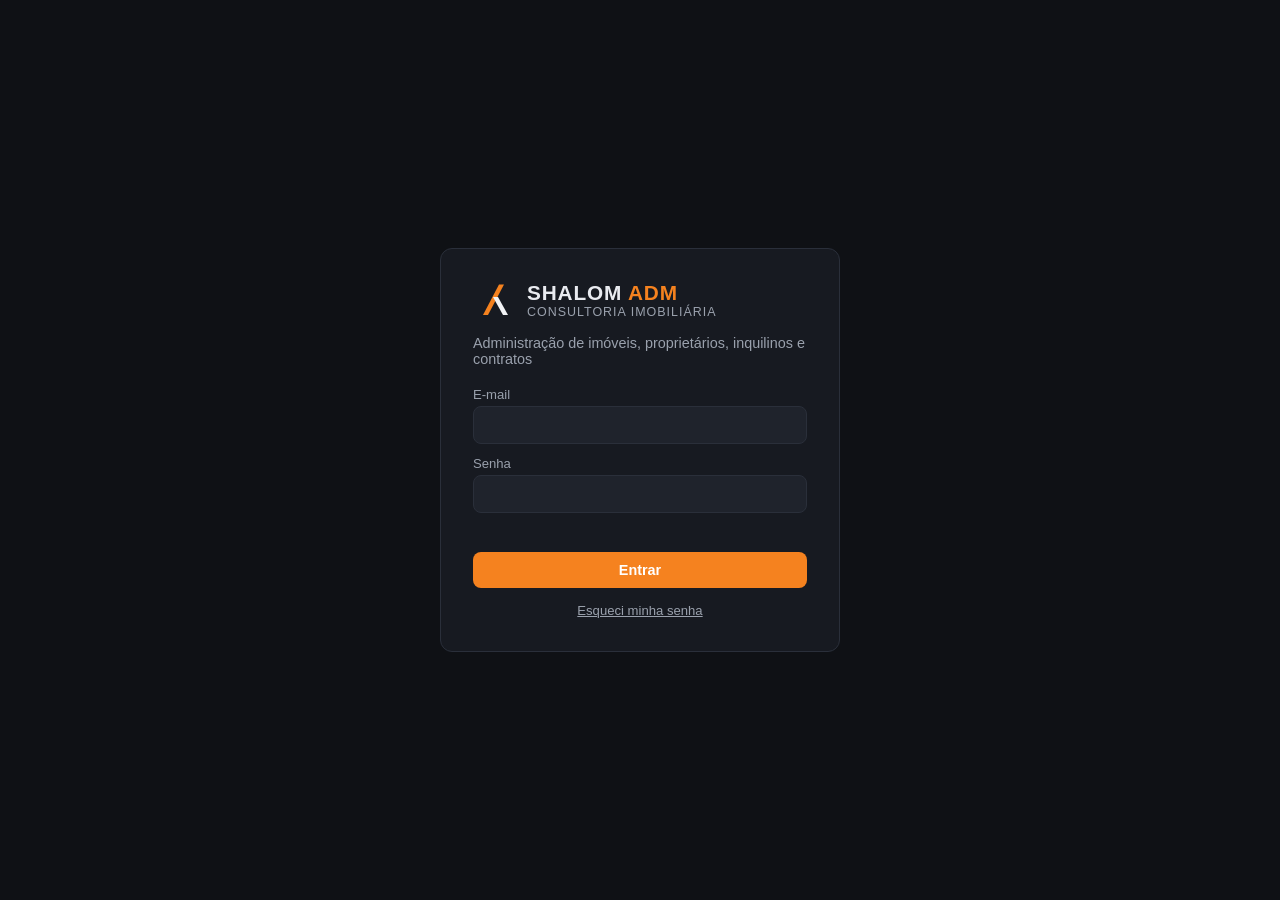
==== adm/frontend/index.html @ 80d5fc31 "Disable public registration and add forgot-password flow The app is now reachable from the internet " ====
<!DOCTYPE html>
<html lang="pt-BR">
<head>
  <meta charset="UTF-8" />
  <meta name="viewport" content="width=device-width, initial-scale=1.0" />
  <title>Shalom ADM</title>
  <link rel="stylesheet" href="styles.css" />
</head>
<body>

  <!-- ================= AUTH ================= -->
  <div id="auth-shell" class="auth-shell">
    <div class="auth-card">
      <div class="brand-mark">
        <img src="assets/logo-mark.svg" alt="Shalom" class="brand-icon" />
        <div>
          <h1>SHALOM <span class="brand-suffix">ADM</span></h1>
          <p class="brand-tagline">Consultoria Imobiliária</p>
        </div>
      </div>
      <p class="subtitle">Administração de imóveis, proprietários, inquilinos e contratos</p>

      <form id="login-form">
        <label for="login-email">E-mail</label>
        <input id="login-email" type="email" required autocomplete="username" />
        <label for="login-password">Senha</label>
        <input id="login-password" type="password" required autocomplete="current-password" />
        <div class="error-msg" id="login-error"></div>
        <button class="btn" type="submit" style="margin-top:16px;width:100%;">Entrar</button>
      </form>
      <button type="button" class="link-btn" id="forgot-password-btn">Esqueci minha senha</button>
    </div>
  </div>

  <!-- ================= APP ================= -->
  <div id="app-shell" class="app-shell hidden">
    <aside class="sidebar">
      <div class="brand">
        <img src="assets/logo-mark.svg" alt="Shalom" class="brand-icon-sm" />
        <span>SHALOM <span class="brand-suffix">ADM</span></span>
      </div>
      <button class="nav-btn active" data-page="dashboard">📊 Dashboard</button>
      <button class="nav-btn" data-page="owners">👤 Proprietários</button>
      <button class="nav-btn" data-page="tenants">🧾 Inquilinos</button>
      <button class="nav-btn" data-page="properties">🏢 Imóveis</button>
      <button class="nav-btn" data-page="contracts">📄 Contratos</button>
      <div class="sidebar-footer">
        <div class="user-box" id="user-box"></div>
        <button class="btn secondary small" id="logout-btn" style="width:100%;">Sair</button>
      </div>
    </aside>

    <main class="main">

      <!-- Dashboard -->
      <section id="page-dashboard" class="page">
        <div class="page-header"><h1>Dashboard</h1></div>
        <div class="stat-grid" id="dashboard-stats"></div>
      </section>

      <!-- Owners -->
      <section id="page-owners" class="page hidden">
        <div class="page-header">
          <h1>Proprietários</h1>
          <button class="btn" id="owner-new-btn">+ Novo proprietário</button>
        </div>
        <div class="search-bar"><input id="owner-search" placeholder="Buscar por nome ou CPF/CNPJ..." /></div>
        <div class="card"><table id="owners-table">
          <thead><tr><th>Nome</th><th>CPF/CNPJ</th><th>Telefone</th><th>E-mail</th><th></th></tr></thead>
          <tbody></tbody>
        </table></div>
      </section>

      <!-- Tenants -->
      <section id="page-tenants" class="page hidden">
        <div class="page-header">
          <h1>Inquilinos</h1>
          <button class="btn" id="tenant-new-btn">+ Novo inquilino</button>
        </div>
        <div class="search-bar"><input id="tenant-search" placeholder="Buscar por nome ou CPF/CNPJ..." /></div>
        <div class="card"><table id="tenants-table">
          <thead><tr><th>Nome</th><th>CPF/CNPJ</th><th>Telefone</th><th>E-mail</th><th></th></tr></thead>
          <tbody></tbody>
        </table></div>
      </section>

      <!-- Properties -->
      <section id="page-properties" class="page hidden">
        <div class="page-header">
          <h1>Imóveis</h1>
          <button class="btn" id="property-new-btn">+ Novo imóvel</button>
        </div>
        <div class="search-bar"><input id="property-search" placeholder="Buscar por endereço, bairro ou cidade..." /></div>
        <div class="card"><table id="properties-table">
          <thead><tr><th>Endereço</th><th>Tipo</th><th>Proprietário</th><th>Status</th><th></th></tr></thead>
          <tbody></tbody>
        </table></div>
      </section>

      <!-- Contracts -->
      <section id="page-contracts" class="page hidden">
        <div class="page-header">
          <h1>Contratos</h1>
          <button class="btn" id="contract-new-btn">+ Novo contrato</button>
        </div>
        <div class="card"><table id="contracts-table">
          <thead><tr><th>Imóvel</th><th>Inquilino</th><th>Aluguel</th><th>Vigência</th><th>Status</th><th></th></tr></thead>
          <tbody></tbody>
        </table></div>
      </section>

      <!-- Charges (contas fixas/variáveis de um contrato) -->
      <section id="page-charges" class="page hidden">
        <div class="page-header">
          <div>
            <button class="btn secondary small" id="charges-back-btn" style="margin-bottom:8px;">&larr; Voltar aos contratos</button>
            <h1 id="charges-title">Contas do contrato</h1>
            <p class="hint" id="charges-subtitle"></p>
          </div>
          <div class="row-actions">
            <button class="btn" id="invoice-new-btn">Emitir cobrança do mês</button>
            <button class="btn secondary" id="charge-new-btn">+ Nova conta</button>
          </div>
        </div>
        <div id="charges-list"></div>

        <h2 style="margin-top:32px;">Cobranças emitidas</h2>
        <div class="card"><table id="invoices-table">
          <thead><tr><th>Mês</th><th>Aluguel</th><th>Contas</th><th>Total</th><th>Vencimento</th><th>Status</th><th></th></tr></thead>
          <tbody></tbody>
        </table></div>
      </section>

    </main>
  </div>

  <!-- Modal genérico (reaproveitado por todos os formulários) -->
  <div id="modal-backdrop" class="modal-backdrop hidden">
    <div class="modal">
      <h2 id="modal-title"></h2>
      <form id="modal-form"></form>
      <div class="error-msg" id="modal-error"></div>
      <div class="modal-actions">
        <button type="button" class="btn secondary" id="modal-cancel">Cancelar</button>
        <button type="submit" form="modal-form" class="btn" id="modal-submit">Salvar</button>
      </div>
    </div>
  </div>

  <script src="config.js"></script>
  <script src="app.js"></script>
</body>
</html>
---- adm/frontend/styles.css ----
:root {
  --bg: #0f1115;
  --surface: #171a21;
  --surface-2: #1f232c;
  --border: #2a2f3a;
  --text: #e9ebf0;
  --text-muted: #9aa1ad;
  /* Marca Shalom: laranja do logo como cor de destaque */
  --primary: #f5821f;
  --primary-hover: #d96f16;
  --accent-dark: #1a1a1a;
  --success: #34c58f;
  --warning: #e0a930;
  --danger: #e0554f;
  --radius: 12px;
}

* { box-sizing: border-box; }

body {
  margin: 0;
  font-family: -apple-system, BlinkMacSystemFont, "Segoe UI", Roboto, Helvetica, Arial, sans-serif;
  background: var(--bg);
  color: var(--text);
  min-height: 100vh;
  display: flex;
  flex-direction: column;
}

.hidden { display: none !important; }

a { color: var(--primary); }

/* ---------- Auth ---------- */

.auth-shell {
  flex: 1;
  display: flex;
  align-items: center;
  justify-content: center;
  padding: 24px;
}

.auth-card {
  background: var(--surface);
  border: 1px solid var(--border);
  border-radius: var(--radius);
  padding: 32px;
  width: 100%;
  max-width: 400px;
}

.brand-mark { display: flex; align-items: center; gap: 14px; margin-bottom: 4px; }
.brand-icon { width: 40px; height: auto; flex-shrink: 0; }
.brand-icon-sm { width: 20px; height: auto; flex-shrink: 0; }

.auth-card h1 { margin: 0; font-size: 1.3rem; letter-spacing: 0.04em; font-weight: 800; }
.brand-suffix { color: var(--primary); }
.brand-tagline { margin: 0; color: var(--text-muted); font-size: 0.78rem; letter-spacing: 0.08em; text-transform: uppercase; }
.auth-card .subtitle { color: var(--text-muted); margin-top: 16px; margin-bottom: 20px; font-size: 0.9rem; }

/* ---------- App shell ---------- */

.app-shell { flex: 1; display: flex; min-height: 100vh; }

.sidebar {
  width: 220px;
  background: var(--surface);
  border-right: 1px solid var(--border);
  display: flex;
  flex-direction: column;
  padding: 20px 12px;
  gap: 4px;
}

.sidebar .brand {
  display: flex;
  align-items: center;
  gap: 8px;
  font-weight: 800;
  font-size: 1rem;
  letter-spacing: 0.03em;
  padding: 0 8px 16px;
}

.nav-btn {
  display: flex;
  align-items: center;
  gap: 10px;
  background: transparent;
  border: none;
  color: var(--text-muted);
  padding: 10px 12px;
  border-radius: 8px;
  text-align: left;
  cursor: pointer;
  font-size: 0.92rem;
}
.nav-btn:hover { background: var(--surface-2); color: var(--text); }
.nav-btn.active { background: var(--primary); color: white; }

.sidebar-footer { margin-top: auto; padding: 12px 8px 0; border-top: 1px solid var(--border); }
.user-box { color: var(--text-muted); font-size: 0.85rem; margin-bottom: 8px; word-break: break-all; }

.main {
  flex: 1;
  padding: 28px 32px 60px;
  overflow-y: auto;
}

.page-header {
  display: flex;
  align-items: center;
  justify-content: space-between;
  margin-bottom: 20px;
  gap: 12px;
  flex-wrap: wrap;
}

.page-header h1 { margin: 0; font-size: 1.4rem; }

/* ---------- Buttons / forms ---------- */

.btn {
  background: var(--primary);
  color: white;
  border: none;
  padding: 10px 18px;
  border-radius: 8px;
  cursor: pointer;
  font-size: 0.9rem;
  font-weight: 600;
}
.btn:hover { background: var(--primary-hover); }
.btn:disabled { opacity: 0.6; cursor: not-allowed; }
.btn.secondary { background: var(--surface-2); border: 1px solid var(--border); color: var(--text); }
.btn.danger { background: var(--danger); }
.btn.small { padding: 6px 10px; font-size: 0.8rem; }

.search-bar { display: flex; gap: 8px; margin-bottom: 16px; }
.search-bar input { flex: 1; max-width: 320px; }

input, select, textarea {
  background: var(--surface-2);
  border: 1px solid var(--border);
  color: var(--text);
  padding: 10px 12px;
  border-radius: 8px;
  font-size: 0.9rem;
  width: 100%;
  font-family: inherit;
}
textarea { resize: vertical; min-height: 60px; }

label { display: block; font-size: 0.82rem; color: var(--text-muted); margin-bottom: 4px; margin-top: 12px; }
label:first-child { margin-top: 0; }

.form-grid { display: grid; grid-template-columns: 1fr 1fr; gap: 0 16px; }
.form-grid .full { grid-column: 1 / -1; }

.error-msg { color: var(--danger); font-size: 0.85rem; margin-top: 10px; min-height: 1em; }
.hint { color: var(--text-muted); font-size: 0.78rem; margin-top: 4px; }
.hint code, .modal code {
  background: var(--surface-2);
  border: 1px solid var(--border);
  border-radius: 4px;
  padding: 1px 6px;
  font-size: 0.78rem;
}

.link-btn {
  display: block;
  margin: 14px auto 0;
  background: none;
  border: none;
  color: var(--text-muted);
  font-size: 0.82rem;
  text-decoration: underline;
  cursor: pointer;
}
.link-btn:hover { color: var(--text); }

/* ---------- Table ---------- */

.card {
  background: var(--surface);
  border: 1px solid var(--border);
  border-radius: var(--radius);
  overflow: hidden;
}

table { width: 100%; border-collapse: collapse; font-size: 0.88rem; }
th, td { text-align: left; padding: 12px 16px; border-bottom: 1px solid var(--border); }
th { color: var(--text-muted); font-weight: 600; font-size: 0.78rem; text-transform: uppercase; letter-spacing: 0.03em; }
tr:last-child td { border-bottom: none; }
tbody tr:hover { background: var(--surface-2); }
.row-actions { display: flex; gap: 6px; justify-content: flex-end; }
.empty-state { padding: 40px; text-align: center; color: var(--text-muted); }

.charge-card { margin-bottom: 16px; }
.charge-card-header {
  display: flex;
  align-items: center;
  justify-content: space-between;
  padding: 14px 16px;
  border-bottom: 1px solid var(--border);
  flex-wrap: wrap;
  gap: 8px;
}
.charge-card-header strong { font-size: 0.95rem; margin-right: 8px; }

.billing-items-box { display: flex; flex-direction: column; gap: 4px; }
.billing-row {
  display: flex;
  align-items: center;
  justify-content: space-between;
  gap: 12px;
  padding: 8px 0;
  border-bottom: 1px solid var(--border);
}
.billing-row:last-child { border-bottom: none; }
.billing-row input { max-width: 160px; }
.billing-input-needed { border-color: var(--warning) !important; }

.badge {
  display: inline-block;
  padding: 3px 10px;
  border-radius: 999px;
  font-size: 0.75rem;
  font-weight: 600;
}
.badge.ok { background: rgba(52,197,143,0.15); color: var(--success); }
.badge.warn { background: rgba(224,169,48,0.15); color: var(--warning); }
.badge.danger { background: rgba(224,85,79,0.15); color: var(--danger); }
.badge.muted { background: rgba(154,161,173,0.15); color: var(--text-muted); }

/* ---------- Dashboard ---------- */

.stat-grid { display: grid; grid-template-columns: repeat(auto-fit, minmax(200px, 1fr)); gap: 16px; margin-bottom: 24px; }
.stat-card { background: var(--surface); border: 1px solid var(--border); border-radius: var(--radius); padding: 20px; }
.stat-card .label { color: var(--text-muted); font-size: 0.8rem; margin-bottom: 6px; }
.stat-card .value { font-size: 1.6rem; font-weight: 700; }

/* ---------- Modal ---------- */

.modal-backdrop {
  position: fixed; inset: 0; background: rgba(0,0,0,0.55);
  display: flex; align-items: flex-start; justify-content: center;
  padding: 40px 16px; overflow-y: auto; z-index: 50;
}
.modal {
  background: var(--surface);
  border: 1px solid var(--border);
  border-radius: var(--radius);
  padding: 24px;
  width: 100%;
  max-width: 560px;
}
.modal h2 { margin-top: 0; font-size: 1.15rem; }
.modal-actions { display: flex; justify-content: flex-end; gap: 8px; margin-top: 20px; }

@media (max-width: 720px) {
  .app-shell { flex-direction: column; }
  .sidebar { width: 100%; flex-direction: row; overflow-x: auto; }
  .sidebar .brand { display: none; }
  .sidebar-footer { display: none; }
  .form-grid { grid-template-columns: 1fr; }
  .main { padding: 20px; }
}
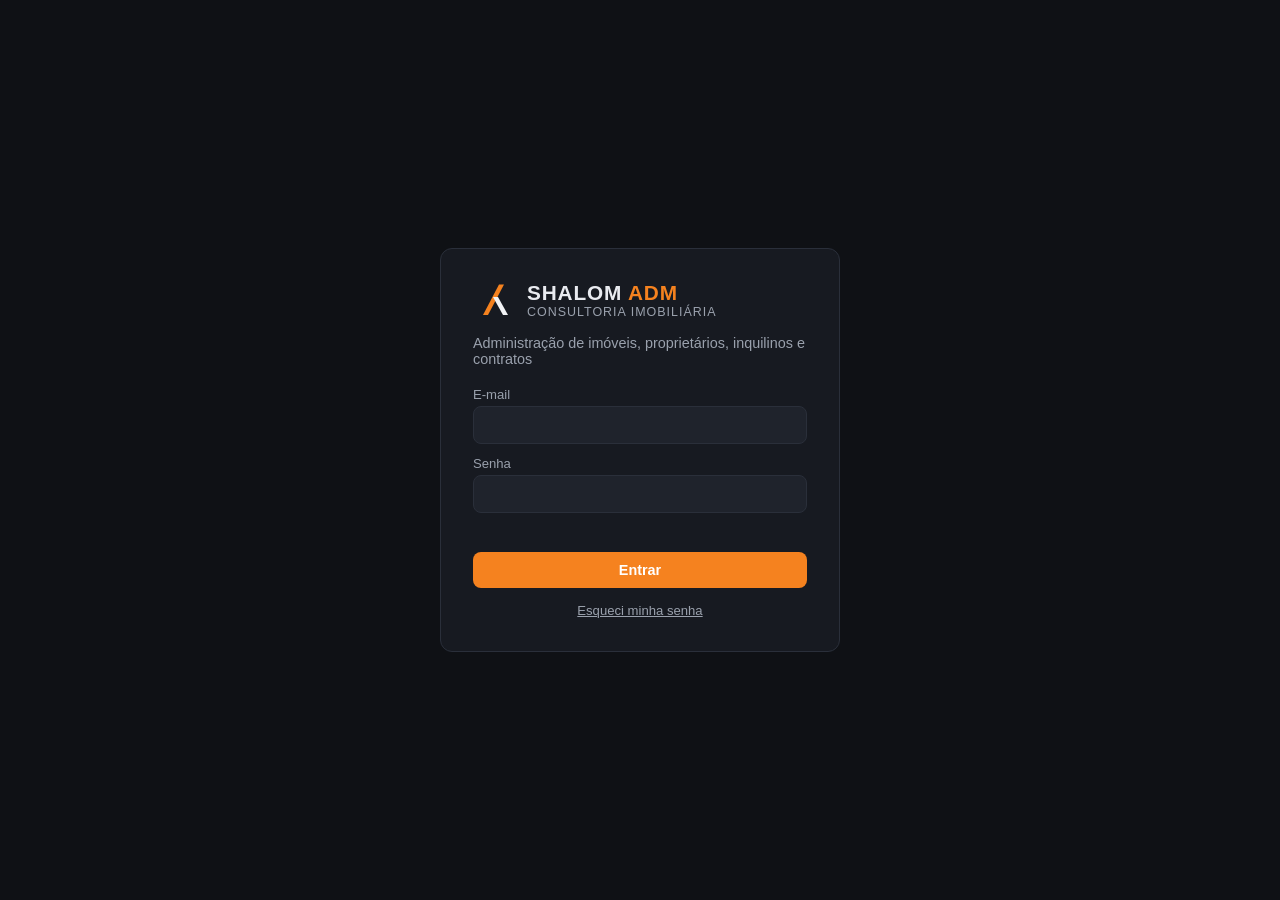
==== commit 151a30a9: "Add change-password for logged-in users Sidebar button "Trocar senha" next to Sair: enter current + " ====
--- a/adm/frontend/index.html
+++ b/adm/frontend/index.html
@@ -46,6 +46,7 @@
       <button class="nav-btn" data-page="contracts">📄 Contratos</button>
       <div class="sidebar-footer">
         <div class="user-box" id="user-box"></div>
+        <button class="btn secondary small" id="change-password-btn" style="width:100%;margin-bottom:6px;">Trocar senha</button>
         <button class="btn secondary small" id="logout-btn" style="width:100%;">Sair</button>
       </div>
     </aside>
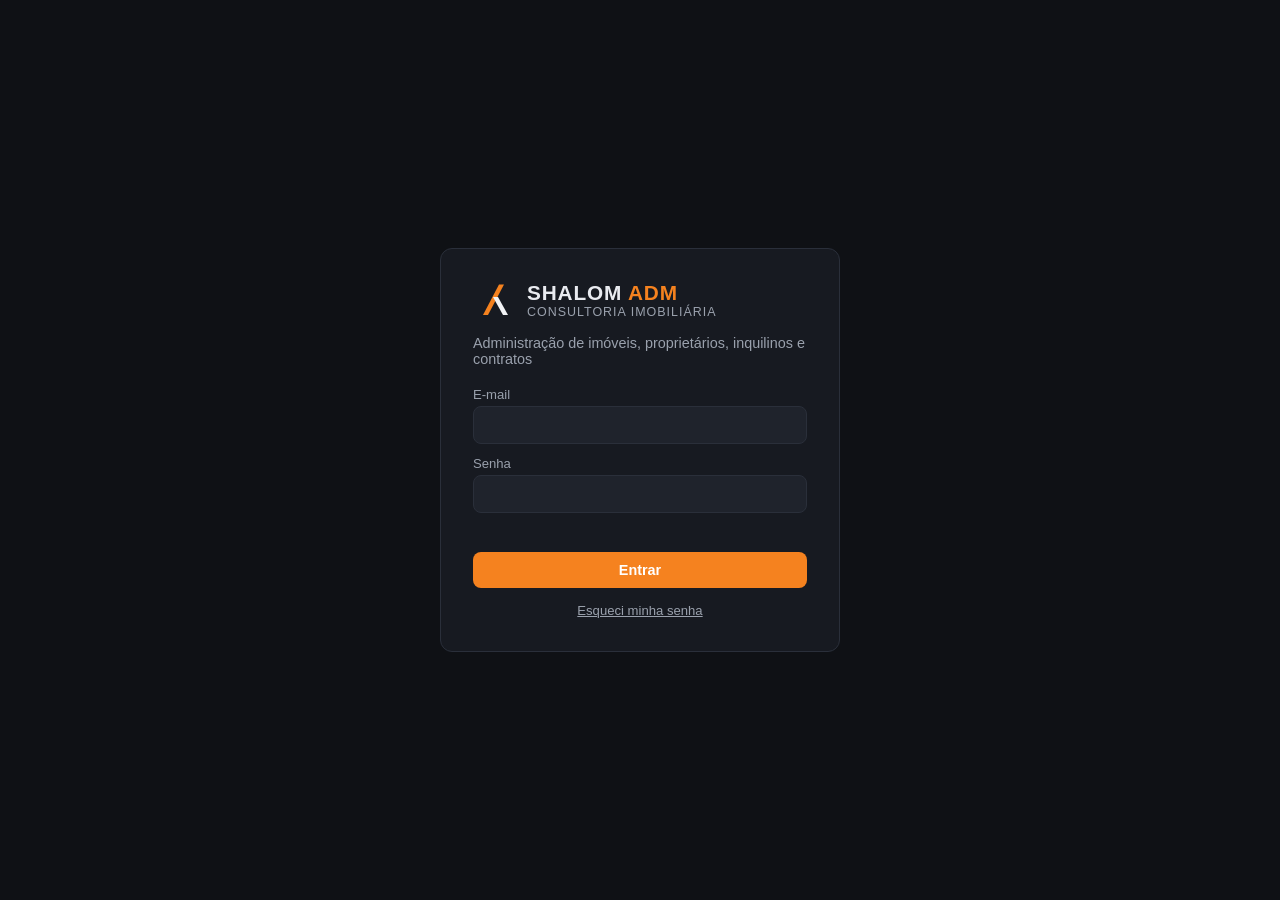
==== commit f181ae86: "Corrigir depósito caução automaticamente pela taxa da poupança (API do BCB) Adiciona valor/data do d" ====
--- a/adm/frontend/index.html
+++ b/adm/frontend/index.html
@@ -44,6 +44,7 @@
       <button class="nav-btn" data-page="tenants">🧾 Inquilinos</button>
       <button class="nav-btn" data-page="properties">🏢 Imóveis</button>
       <button class="nav-btn" data-page="contracts">📄 Contratos</button>
+      <button class="nav-btn" data-page="users">🔑 Usuários</button>
       <div class="sidebar-footer">
         <div class="user-box" id="user-box"></div>
         <button class="btn secondary small" id="change-password-btn" style="width:100%;margin-bottom:6px;">Trocar senha</button>
@@ -66,10 +67,10 @@
           <button class="btn" id="owner-new-btn">+ Novo proprietário</button>
         </div>
         <div class="search-bar"><input id="owner-search" placeholder="Buscar por nome ou CPF/CNPJ..." /></div>
-        <div class="card"><table id="owners-table">
+        <div class="card"><div class="table-scroll"><table id="owners-table">
           <thead><tr><th>Nome</th><th>CPF/CNPJ</th><th>Telefone</th><th>E-mail</th><th></th></tr></thead>
           <tbody></tbody>
-        </table></div>
+        </table></div></div>
       </section>
 
       <!-- Tenants -->
@@ -79,10 +80,10 @@
           <button class="btn" id="tenant-new-btn">+ Novo inquilino</button>
         </div>
         <div class="search-bar"><input id="tenant-search" placeholder="Buscar por nome ou CPF/CNPJ..." /></div>
-        <div class="card"><table id="tenants-table">
+        <div class="card"><div class="table-scroll"><table id="tenants-table">
           <thead><tr><th>Nome</th><th>CPF/CNPJ</th><th>Telefone</th><th>E-mail</th><th></th></tr></thead>
           <tbody></tbody>
-        </table></div>
+        </table></div></div>
       </section>
 
       <!-- Properties -->
@@ -92,10 +93,10 @@
           <button class="btn" id="property-new-btn">+ Novo imóvel</button>
         </div>
         <div class="search-bar"><input id="property-search" placeholder="Buscar por endereço, bairro ou cidade..." /></div>
-        <div class="card"><table id="properties-table">
+        <div class="card"><div class="table-scroll"><table id="properties-table">
           <thead><tr><th>Endereço</th><th>Tipo</th><th>Proprietário</th><th>Status</th><th></th></tr></thead>
           <tbody></tbody>
-        </table></div>
+        </table></div></div>
       </section>
 
       <!-- Contracts -->
@@ -104,10 +105,10 @@
           <h1>Contratos</h1>
           <button class="btn" id="contract-new-btn">+ Novo contrato</button>
         </div>
-        <div class="card"><table id="contracts-table">
-          <thead><tr><th>Imóvel</th><th>Inquilino</th><th>Aluguel</th><th>Vigência</th><th>Status</th><th></th></tr></thead>
+        <div class="card"><div class="table-scroll"><table id="contracts-table">
+          <thead><tr><th>Imóvel</th><th>Inquilino</th><th>Aluguel</th><th>Receita adm.</th><th>Próx. vencimento</th><th>Vigência</th><th>Reajuste</th><th>Status</th><th></th></tr></thead>
           <tbody></tbody>
-        </table></div>
+        </table></div></div>
       </section>
 
       <!-- Charges (contas fixas/variáveis de um contrato) -->
@@ -120,16 +121,45 @@
           </div>
           <div class="row-actions">
             <button class="btn" id="invoice-new-btn">Emitir cobrança do mês</button>
+            <button class="btn secondary" id="readjustment-new-btn">Reajustar contrato</button>
+            <button class="btn secondary" id="caucao-correction-btn">Corrigir caução</button>
             <button class="btn secondary" id="charge-new-btn">+ Nova conta</button>
           </div>
         </div>
         <div id="charges-list"></div>
 
+        <h2 style="margin-top:32px;">Depósito caução</h2>
+        <div class="card" id="caucao-card"></div>
+
+        <h2 style="margin-top:32px;">Histórico de correções da caução</h2>
+        <div class="card"><div class="table-scroll"><table id="caucao-corrections-table">
+          <thead><tr><th>Competência</th><th>Fonte</th><th>%</th><th>Valor anterior</th><th>Valor novo</th></tr></thead>
+          <tbody></tbody>
+        </table></div></div>
+
         <h2 style="margin-top:32px;">Cobranças emitidas</h2>
-        <div class="card"><table id="invoices-table">
-          <thead><tr><th>Mês</th><th>Aluguel</th><th>Contas</th><th>Total</th><th>Vencimento</th><th>Status</th><th></th></tr></thead>
+        <div class="card"><div class="table-scroll"><table id="invoices-table">
+          <thead><tr><th>Mês</th><th>Aluguel</th><th>Contas</th><th>Total</th><th>Repasse propriet.</th><th>Vencimento</th><th>Status</th><th></th></tr></thead>
           <tbody></tbody>
-        </table></div>
+        </table></div></div>
+
+        <h2 style="margin-top:32px;">Histórico de reajustes</h2>
+        <div class="card"><div class="table-scroll"><table id="readjustments-table">
+          <thead><tr><th>Data</th><th>Índice</th><th>%</th><th>Valor anterior</th><th>Valor novo</th></tr></thead>
+          <tbody></tbody>
+        </table></div></div>
+      </section>
+
+      <!-- Users (equipe com acesso ao painel) -->
+      <section id="page-users" class="page hidden">
+        <div class="page-header">
+          <h1>Usuários</h1>
+          <button class="btn" id="user-new-btn">+ Novo usuário</button>
+        </div>
+        <div class="card"><div class="table-scroll"><table id="users-table">
+          <thead><tr><th>Nome</th><th>E-mail</th><th>Status</th><th></th></tr></thead>
+          <tbody></tbody>
+        </table></div></div>
       </section>
 
     </main>
--- a/adm/frontend/styles.css
+++ b/adm/frontend/styles.css
@@ -189,11 +189,17 @@
   overflow: hidden;
 }
 
+/* Em telas estreitas as tabelas podem ficar mais largas que o card — sem
+   isso, "overflow: hidden" do .card cortaria colunas (status, ações) de
+   forma inacessível em vez de deixar rolar até elas. */
+.table-scroll { overflow-x: auto; }
+
 table { width: 100%; border-collapse: collapse; font-size: 0.88rem; }
 th, td { text-align: left; padding: 12px 16px; border-bottom: 1px solid var(--border); }
 th { color: var(--text-muted); font-weight: 600; font-size: 0.78rem; text-transform: uppercase; letter-spacing: 0.03em; }
 tr:last-child td { border-bottom: none; }
 tbody tr:hover { background: var(--surface-2); }
+tbody tr.clickable-row { cursor: pointer; }
 .row-actions { display: flex; gap: 6px; justify-content: flex-end; }
 .empty-state { padding: 40px; text-align: center; color: var(--text-muted); }
 
@@ -208,6 +214,10 @@
   gap: 8px;
 }
 .charge-card-header strong { font-size: 0.95rem; margin-right: 8px; }
+
+.month-grid { display: flex; flex-wrap: wrap; gap: 8px 14px; margin-top: 4px; }
+.month-check { display: flex; align-items: center; gap: 4px; font-size: 0.85rem; color: var(--text); margin: 0; }
+.month-check input { width: auto; }
 
 .billing-items-box { display: flex; flex-direction: column; gap: 4px; }
 .billing-row {
@@ -261,7 +271,25 @@
 
 @media (max-width: 720px) {
   .app-shell { flex-direction: column; }
-  .sidebar { width: 100%; flex-direction: row; overflow-x: auto; }
+  .sidebar {
+    width: 100%;
+    flex-direction: row;
+    overflow-x: auto;
+    position: relative;
+    padding-right: 28px;
+  }
+  /* Sinaliza que dá pra rolar o menu pros lados — sem isso, itens fora da
+     tela (ex.: "Contratos") ficam escondidos sem nenhuma pista visual. */
+  .sidebar::after {
+    content: "";
+    position: absolute;
+    top: 0;
+    right: 0;
+    bottom: 0;
+    width: 28px;
+    background: linear-gradient(to right, transparent, var(--surface));
+    pointer-events: none;
+  }
   .sidebar .brand { display: none; }
   .sidebar-footer { display: none; }
   .form-grid { grid-template-columns: 1fr; }
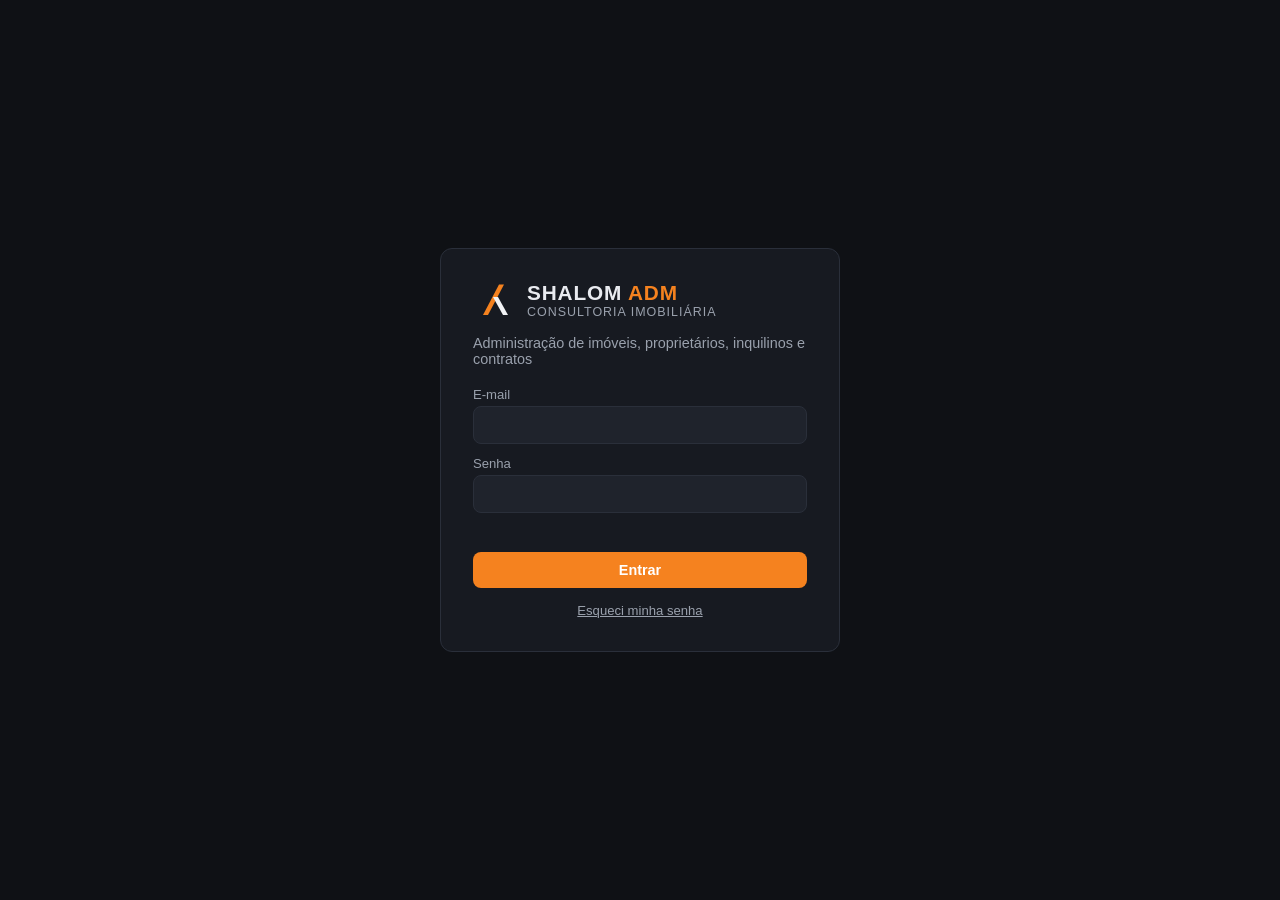
==== commit 60c41cf1: "Integrar Análise de Ficha (triagem CPF/CNPJ) ao Shalom ADM Porta o app standalone "shalom-ficha" par" ====
--- a/adm/frontend/index.html
+++ b/adm/frontend/index.html
@@ -44,6 +44,7 @@
       <button class="nav-btn" data-page="tenants">🧾 Inquilinos</button>
       <button class="nav-btn" data-page="properties">🏢 Imóveis</button>
       <button class="nav-btn" data-page="contracts">📄 Contratos</button>
+      <button class="nav-btn" data-page="ficha">🔍 Análise de Ficha</button>
       <button class="nav-btn" data-page="users">🔑 Usuários</button>
       <div class="sidebar-footer">
         <div class="user-box" id="user-box"></div>
@@ -150,6 +151,71 @@
         </table></div></div>
       </section>
 
+      <!-- Análise de ficha (triagem de candidato por CPF/CNPJ) -->
+      <section id="page-ficha" class="page hidden">
+        <div class="page-header">
+          <h1>Análise de Ficha</h1>
+        </div>
+        <div class="card">
+          <form id="ficha-new-form">
+            <div class="form-grid">
+              <div><label>CPF ou CNPJ *</label><input name="documento" required placeholder="Só números ou com pontuação" /></div>
+              <div><label>Nome do candidato</label><input name="nome_candidato" /></div>
+            </div>
+            <button class="btn" type="submit">Consultar</button>
+          </form>
+          <div class="error-msg" id="ficha-new-error"></div>
+        </div>
+
+        <h2 style="margin-top:24px;">Análises recentes</h2>
+        <div class="card"><div class="table-scroll"><table id="ficha-table">
+          <thead><tr><th>Documento</th><th>Candidato</th><th>Tipo</th><th>Parecer</th><th>Data</th><th></th></tr></thead>
+          <tbody></tbody>
+        </table></div></div>
+      </section>
+
+      <!-- Análise de ficha — detalhe -->
+      <section id="page-ficha-detalhe" class="page hidden">
+        <div class="page-header">
+          <div>
+            <button class="btn secondary small" id="ficha-back-btn" style="margin-bottom:8px;">&larr; Voltar às análises</button>
+            <h1 id="ficha-detalhe-title">Análise</h1>
+          </div>
+          <button class="btn secondary" id="ficha-relatorio-btn">Ver relatório completo</button>
+        </div>
+        <div id="ficha-avisos"></div>
+        <div id="ficha-detalhe-cards"></div>
+
+        <h2 style="margin-top:24px;">Crédito / SPC (colar manualmente)</h2>
+        <div class="card">
+          <form id="ficha-spc-form">
+            <div class="form-grid">
+              <div><label>Score de crédito</label><input name="score" /></div>
+              <div><label>Dívidas</label><input name="dividas" /></div>
+              <div><label>Cheques devolvidos</label><input name="cheques_devolvidos" /></div>
+              <div><label>Protestos</label><input name="protestos" /></div>
+            </div>
+            <label>Observações</label><textarea name="observacoes_spc"></textarea>
+            <button class="btn" type="submit">Salvar dados SPC</button>
+          </form>
+        </div>
+
+        <h2 style="margin-top:24px;">Parecer final</h2>
+        <div class="card">
+          <form id="ficha-parecer-form">
+            <label>Parecer</label>
+            <select name="parecer">
+              <option value="pendente">Pendente</option>
+              <option value="aprovado">Aprovado</option>
+              <option value="aprovado_com_ressalvas">Aprovado com ressalvas</option>
+              <option value="reprovado">Reprovado</option>
+            </select>
+            <label>Observações</label><textarea name="observacoes"></textarea>
+            <button class="btn" type="submit">Salvar parecer</button>
+          </form>
+        </div>
+      </section>
+
       <!-- Users (equipe com acesso ao painel) -->
       <section id="page-users" class="page hidden">
         <div class="page-header">
